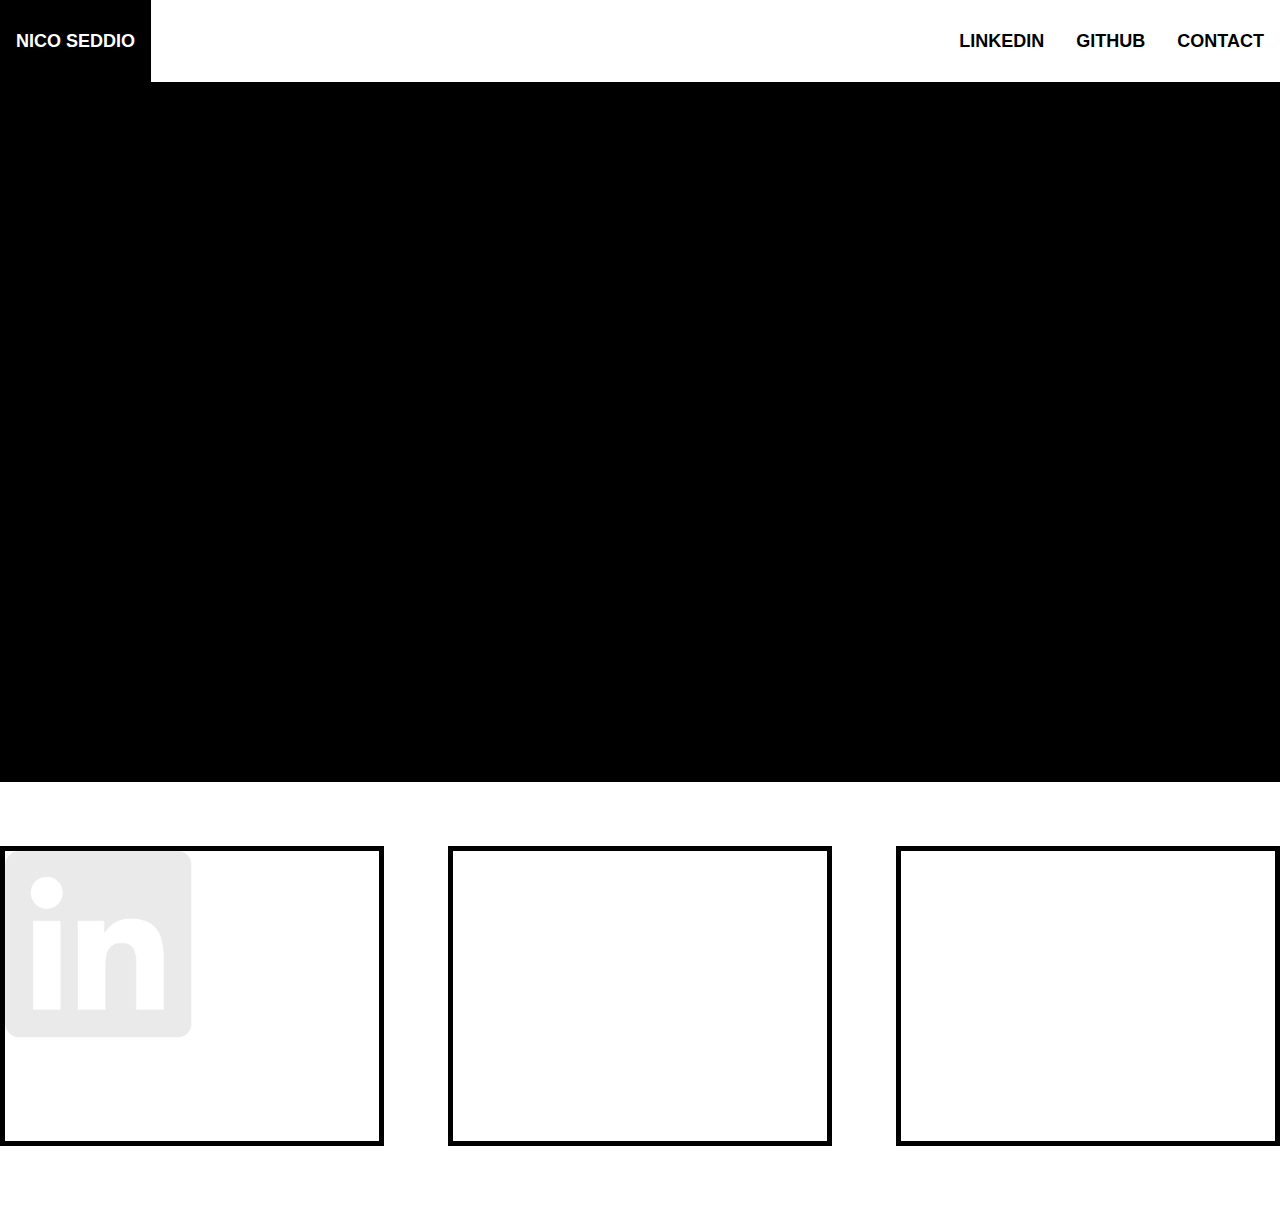
==== index.html @ 44d91ba2 "more home layout" ====
<!DOCTYPE html>
<html>

	<head>
		<title>Nico Seddio</title>
		<meta charset="UTF-8">
		<link rel="stylesheet" href="styles/reset.css">
		<link rel="stylesheet" href="styles/style.css?ver=1.0.00">
        	<link rel="icon" id="favicon" href="favicon.ico">
	</head>
	<body>
		<header>
			<nav class="width-page center floated-children">
				<a href="https://nicoseddio.com">Nico Seddio</a>
				<menu>
					<a href="https://nicoseddio.com/linkedin">LinkedIn</a>
					<a href="https://nicoseddio.com/github">GitHub</a>
					<a href="https://nicoseddio.com/">Contact</a>
				</menu>
			</nav>
		</header>
		<main>
			<section class="banner"></section>
			
			<!-- social media icons -->
			<section class="flex-container">
				<a class="module">
					<div class="image-container">
						<img src="media/images/social_linkedin_white.png">
					</div>
				</a>
				<a class="module"></a>
				<a class="module"></a>
			</section>
		</main>
		<footer>
		</footer>
	</body>
</html>
---- styles/style.css ----
* {
	margin:0;
	padding:0;
	box-sizing: border-box;
	-webkit-box-sizing: border-box;
	-moz-box-sizing: border-box;
}
body {
	display: inherit;
	background: white;
	font-family: sans-serif;
	color: black;
	font-size: 18px;
	z-index: 100;
}
body header {
	max-width:1280px;
	margin: 0 auto;
}
body main {
	max-width:1280px;
	margin: 0 auto;
}
body footer {
	max-width:1280px;
	margin: 0 auto;
}

a {
	text-decoration:none;
	color: inherit;
	font-weight: bold;
	text-transform: uppercase;
	-o-transition:.3s;
	-ms-transition:.3s;
	-moz-transition:.3s;
	-webkit-transition:.3s;
	transition:.3s;
}
a:hover {
	color: white;
	background-color: black;
}

img {
	width: 100%;
}
.image-container {
	width: 50%;
}
nav a {
	float: left;
	padding: 32px 16px;
}
nav menu {
	float: right;
}

main .banner {
	height:700px;
	background-color:black;
}

.flex-container {
	display: flex;
	flex-direction: row;
	justify-content: space-between;
}

.floated-children:after {
	content: "";
	display: table;
	clear:both;
}

.module {
	border: 5px solid black;
	margin: 64px 0;
	width: 30%;
	min-height: 300px;
}
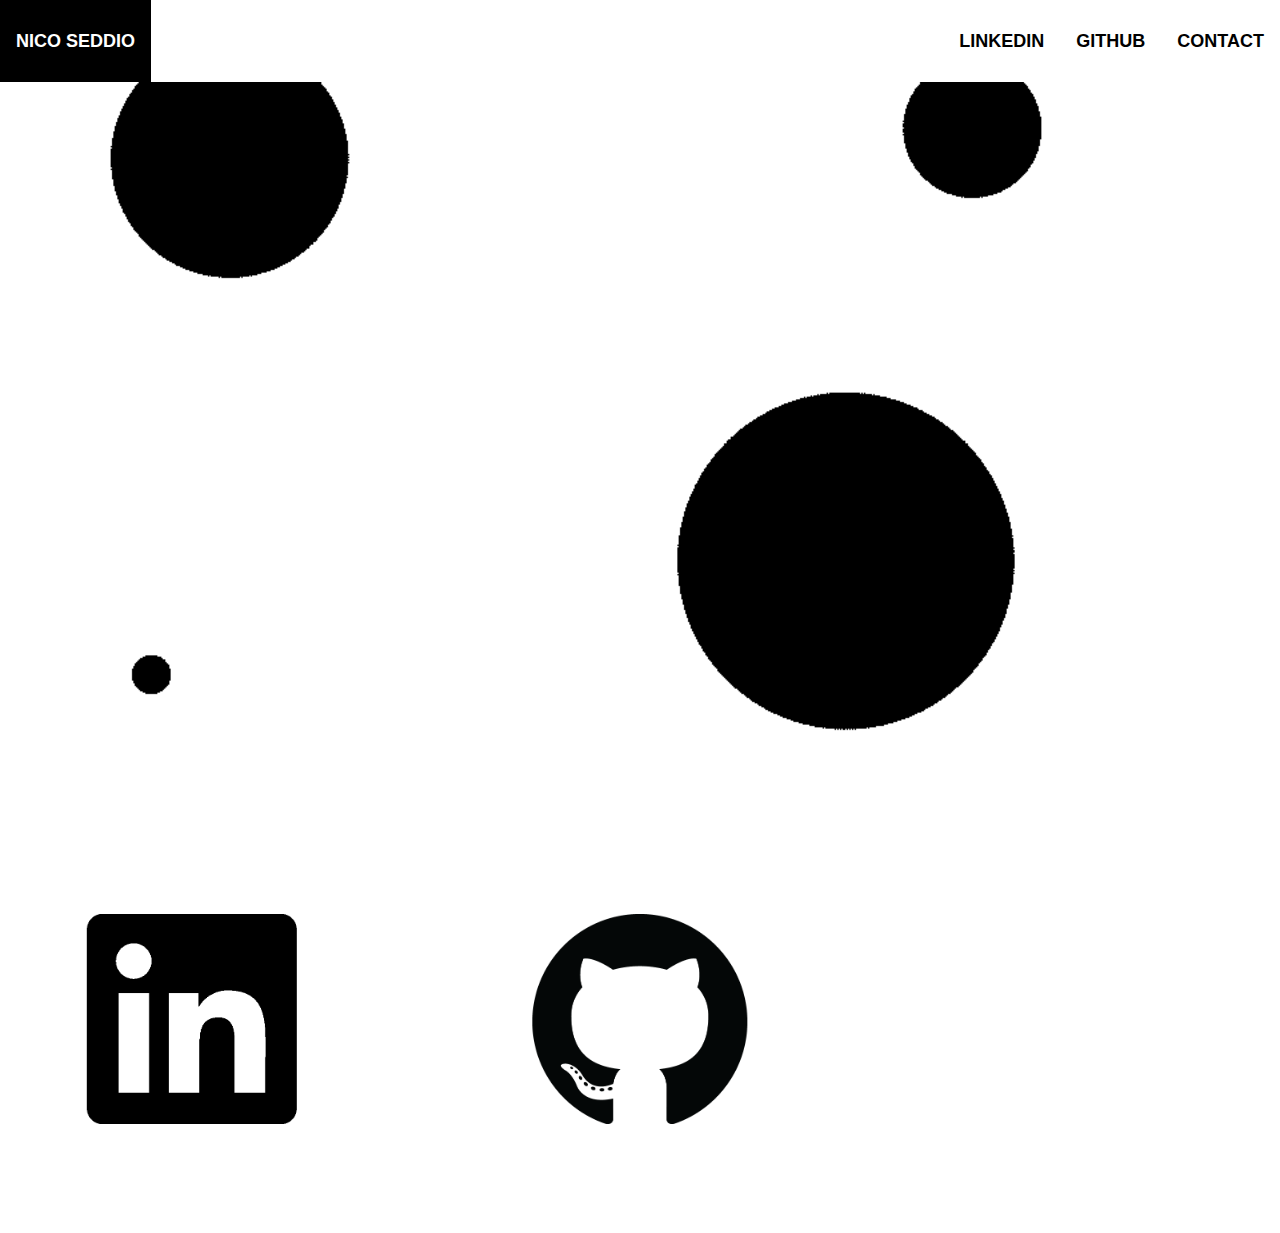
==== commit 3b9c6da6: "added banner, fixed icons" ====
--- a/index.html
+++ b/index.html
@@ -20,16 +20,26 @@
 			</nav>
 		</header>
 		<main>
-			<section class="banner"></section>
+			<section class="banner">
+				<img src="media/images/coverloop.gif">
+			</section>
 			
 			<!-- social media icons -->
 			<section class="flex-container">
-				<a class="module">
-					<div class="image-container">
+
+				<a href="https://nicoseddio.com/linkedin" class="module inverting-icon">
+					<div class="icon-container">
+						<img src="media/images/social_linkedin_black.png" class="icon-top">
 						<img src="media/images/social_linkedin_white.png">
 					</div>
 				</a>
-				<a class="module"></a>
+
+				<a href="https://nicoseddio.com/github" class="module inverting-icon">
+					<div class="icon-container">
+						<img src="media/images/social_github_black.png" class="icon-top">
+						<img src="media/images/social_github_white.png">
+					</div>
+				</a>
 				<a class="module"></a>
 			</section>
 		</main>
--- a/styles/style.css
+++ b/styles/style.css
@@ -12,6 +12,7 @@
 	color: black;
 	font-size: 18px;
 	z-index: 100;
+	box-sizing: border-box;
 }
 body header {
 	max-width:1280px;
@@ -56,11 +57,6 @@
 	float: right;
 }
 
-main .banner {
-	height:700px;
-	background-color:black;
-}
-
 .flex-container {
 	display: flex;
 	flex-direction: row;
@@ -74,8 +70,37 @@
 }
 
 .module {
-	border: 5px solid black;
+	/* border: 5px solid black; */
 	margin: 64px 0;
 	width: 30%;
 	min-height: 300px;
 }
+
+
+
+.inverting-icon .icon-container {
+	position: relative;
+	width: 70%;
+	height: 70%;
+	margin: auto;
+    top: 50%;
+    transform: translate(0%, -50%);
+}
+.inverting-icon img {
+	position: absolute;
+	/* overflow: hidden; */
+	max-width: 100%;
+	max-height: 100%;
+	width: auto;
+	height: auto;
+    top: 50%;
+    left: 50%;
+    transform: translate(-50%, -50%);
+}
+.inverting-icon .icon-top {
+	z-index: 9999;
+	transition: opacity .3s linear;
+}
+.inverting-icon:hover > .icon-container .icon-top {
+	opacity: 0%;
+}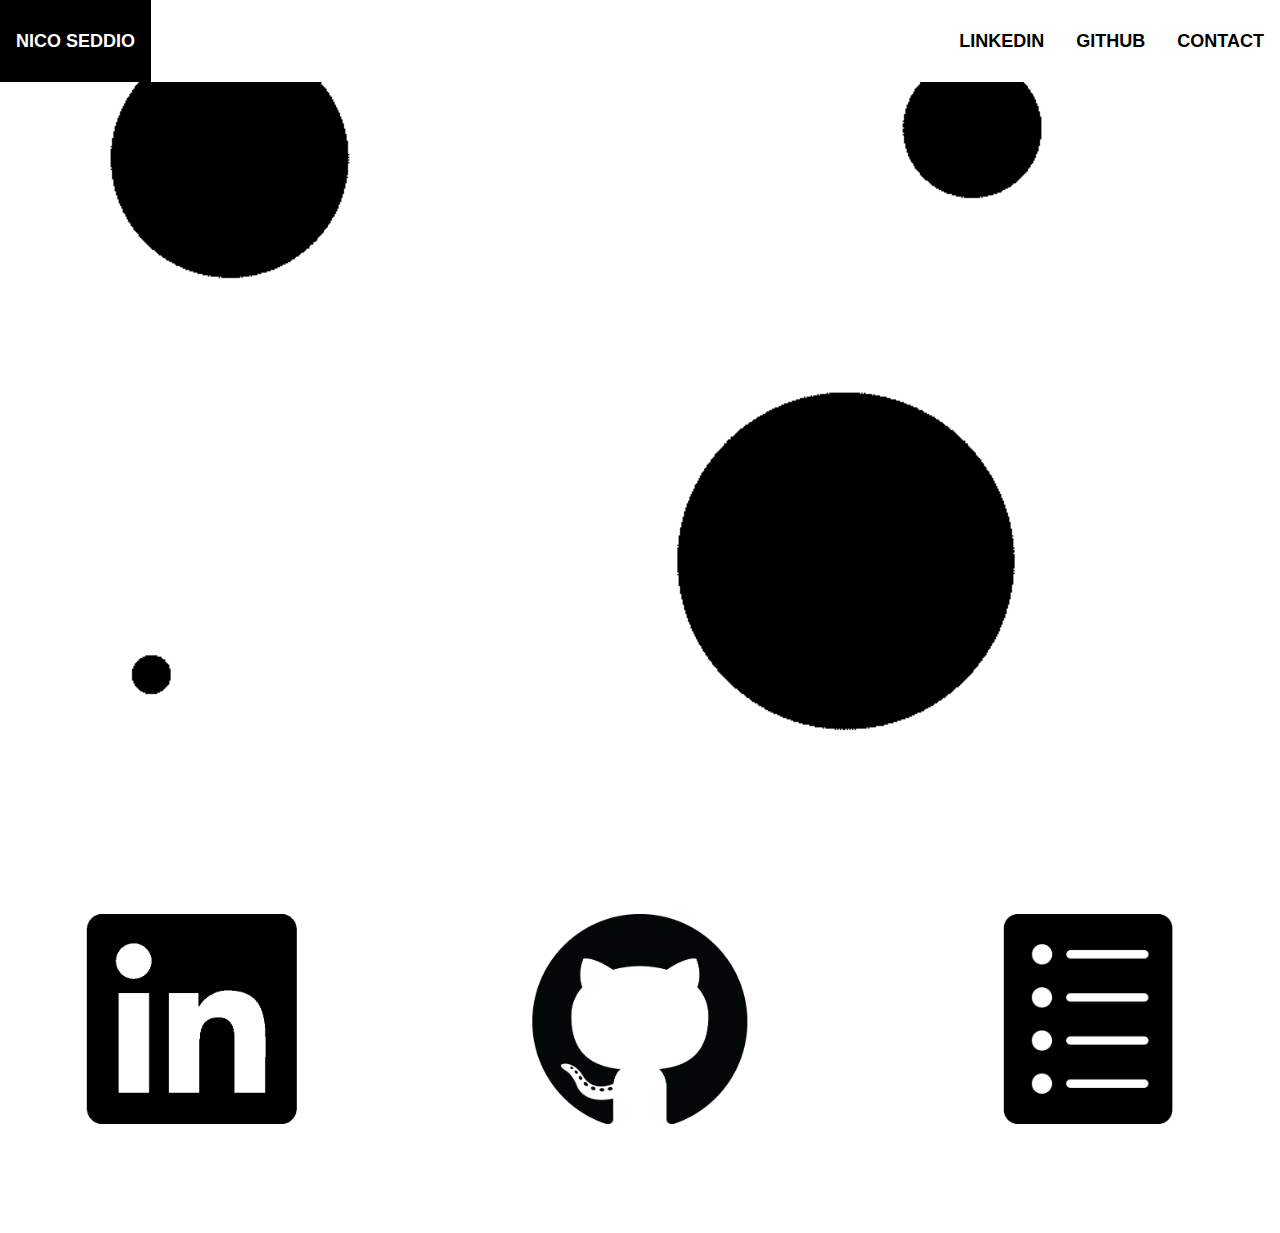
==== commit ece3a2f5: "front page edits" ====
--- a/index.html
+++ b/index.html
@@ -40,8 +40,16 @@
 						<img src="media/images/social_github_white.png">
 					</div>
 				</a>
-				<a class="module"></a>
+
+				<a href="https://nicoseddio.com/documents/resume.pdf" class="module inverting-icon">
+					<div class="icon-container">
+						<img src="media/images/icon_resume_black.png" class="icon-top">
+						<img src="media/images/icon_resume_white.png">
+					</div>
+				</a>
+
 			</section>
+
 		</main>
 		<footer>
 		</footer>
--- a/styles/style.css
+++ b/styles/style.css
@@ -45,9 +45,6 @@
 
 img {
 	width: 100%;
-}
-.image-container {
-	width: 50%;
 }
 nav a {
 	float: left;
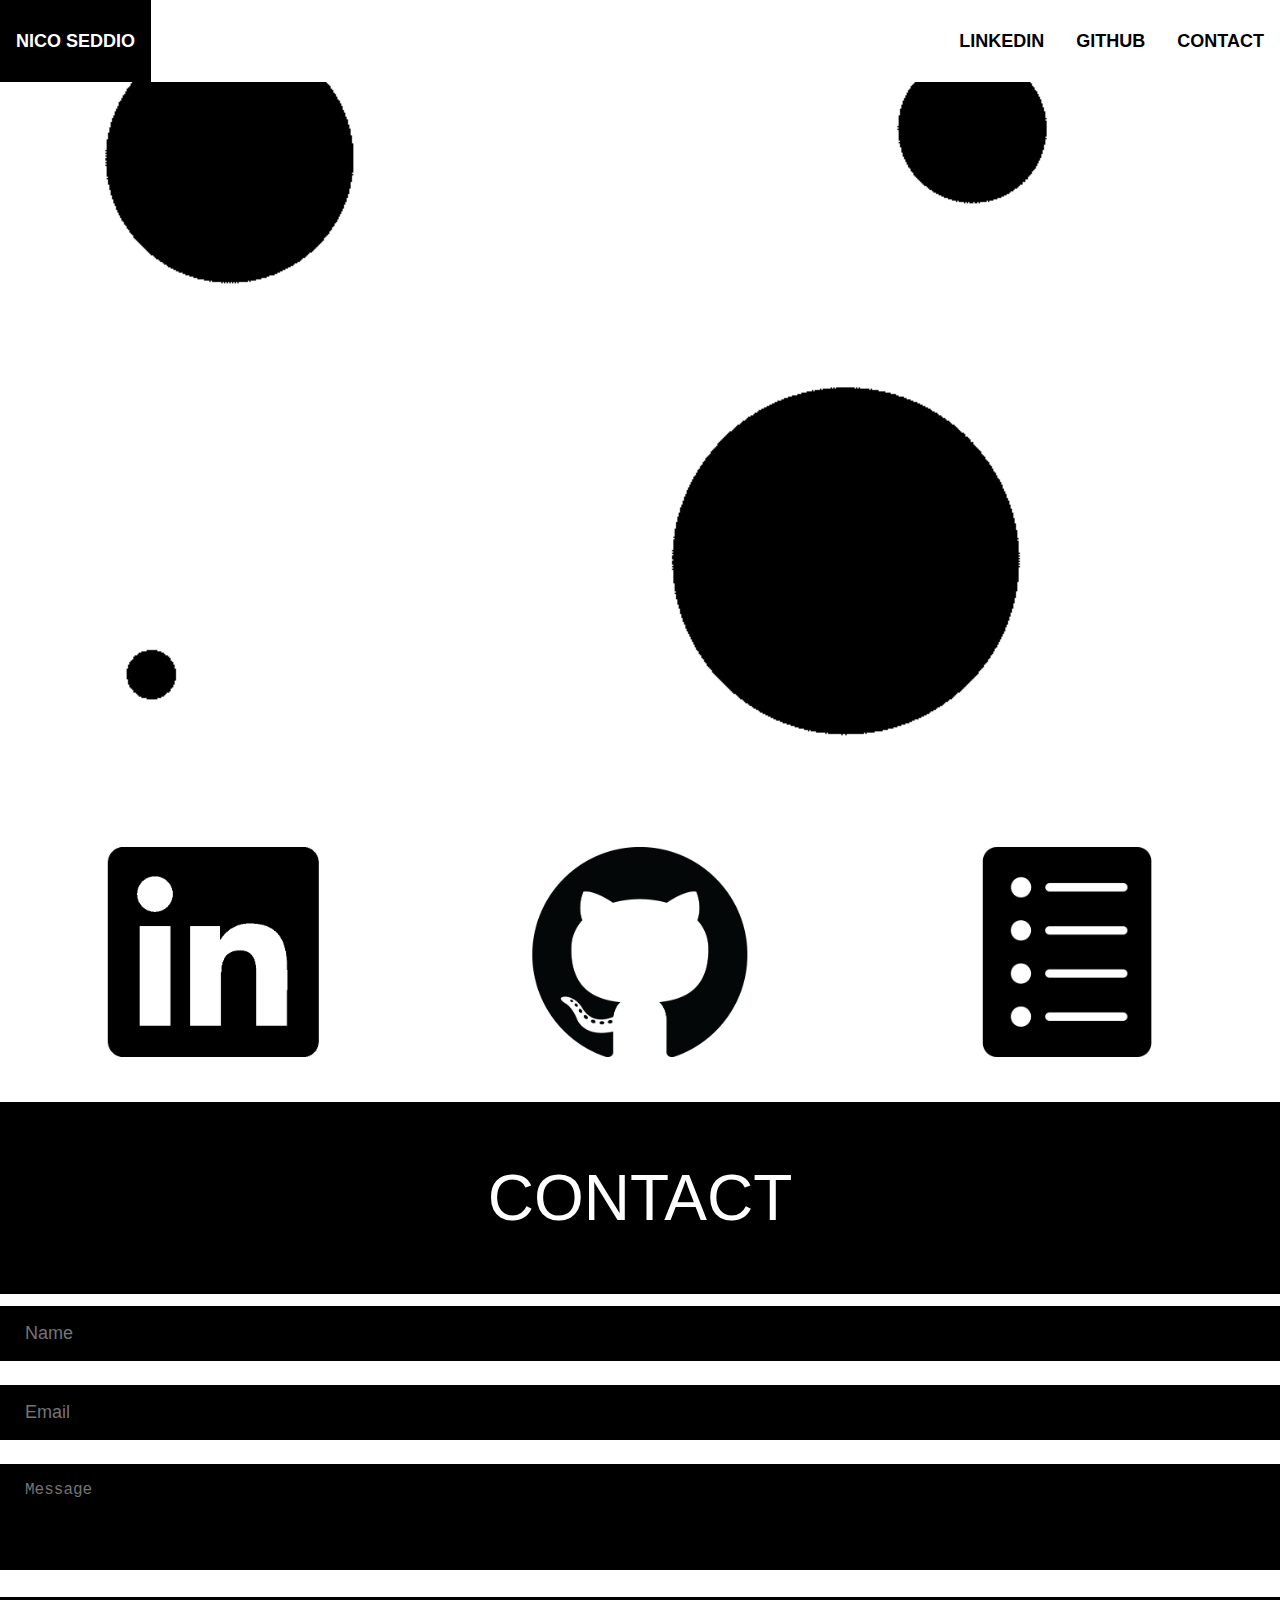
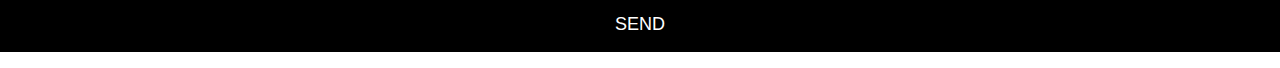
==== commit 2cf75d40: "front page edits" ====
--- a/index.html
+++ b/index.html
@@ -26,28 +26,39 @@
 			
 			<!-- social media icons -->
 			<section class="flex-container">
-
 				<a href="https://nicoseddio.com/linkedin" class="module inverting-icon">
 					<div class="icon-container">
 						<img src="media/images/social_linkedin_black.png" class="icon-top">
 						<img src="media/images/social_linkedin_white.png">
 					</div>
 				</a>
-
 				<a href="https://nicoseddio.com/github" class="module inverting-icon">
 					<div class="icon-container">
 						<img src="media/images/social_github_black.png" class="icon-top">
 						<img src="media/images/social_github_white.png">
 					</div>
 				</a>
-
 				<a href="https://nicoseddio.com/documents/resume.pdf" class="module inverting-icon">
 					<div class="icon-container">
 						<img src="media/images/icon_resume_black.png" class="icon-top">
 						<img src="media/images/icon_resume_white.png">
 					</div>
 				</a>
+			</section>
 
+			<!-- <section>
+				<h1>About</h1>
+				<p>This is a placeholder section!</p>
+			</section> -->
+			
+			<section>
+				<h1>Contact</h1>
+				<form onsubmit="return false">
+					<input type="text" placeholder="Name" id="contactFormInputName" />
+					<input type="email" placeholder="Email" id="contactFormInputEmail" />
+					<textarea placeholder="Message" id="contactFormInputMessage" rows="4"></textarea>
+					<button onclick="sendContactMeForm();">Send</button>
+				</form>
 			</section>
 
 		</main>
--- a/styles/style.css
+++ b/styles/style.css
@@ -27,6 +27,16 @@
 	margin: 0 auto;
 }
 
+h1 {
+	font-size: 64px;
+	text-transform: uppercase;
+	text-align: center;
+	width: 100%;
+	color: white;
+	background-color: black;
+	padding: 64px;
+}
+
 a {
 	text-decoration:none;
 	color: inherit;
@@ -45,6 +55,7 @@
 
 img {
 	width: 100%;
+	display: block;
 }
 nav a {
 	float: left;
@@ -68,8 +79,8 @@
 
 .module {
 	/* border: 5px solid black; */
-	margin: 64px 0;
-	width: 30%;
+	margin: 0;
+	width: 33.3333%;
 	min-height: 300px;
 }
 
@@ -100,4 +111,35 @@
 }
 .inverting-icon:hover > .icon-container .icon-top {
 	opacity: 0%;
+}
+
+
+input {
+	width: 100%;
+	padding: 12px 20px;
+	margin: 12px 0;
+	border: 5px solid black;
+	background-color: black;
+	color: white;
+	font-size: large;
+}
+textarea {
+	width: 100%;
+	padding: 12px 20px;
+	margin: 12px 0;
+	border: 5px solid black;
+	background-color: black;
+	color: white;
+	font-size: large;
+	resize: none;
+}
+button {
+	width: 100%;
+	padding: 12px 20px;
+	margin: 12px 0;
+	border: 5px solid black;
+	background-color: black;
+	color: white;
+	font-size: large;
+	text-transform: uppercase;
 }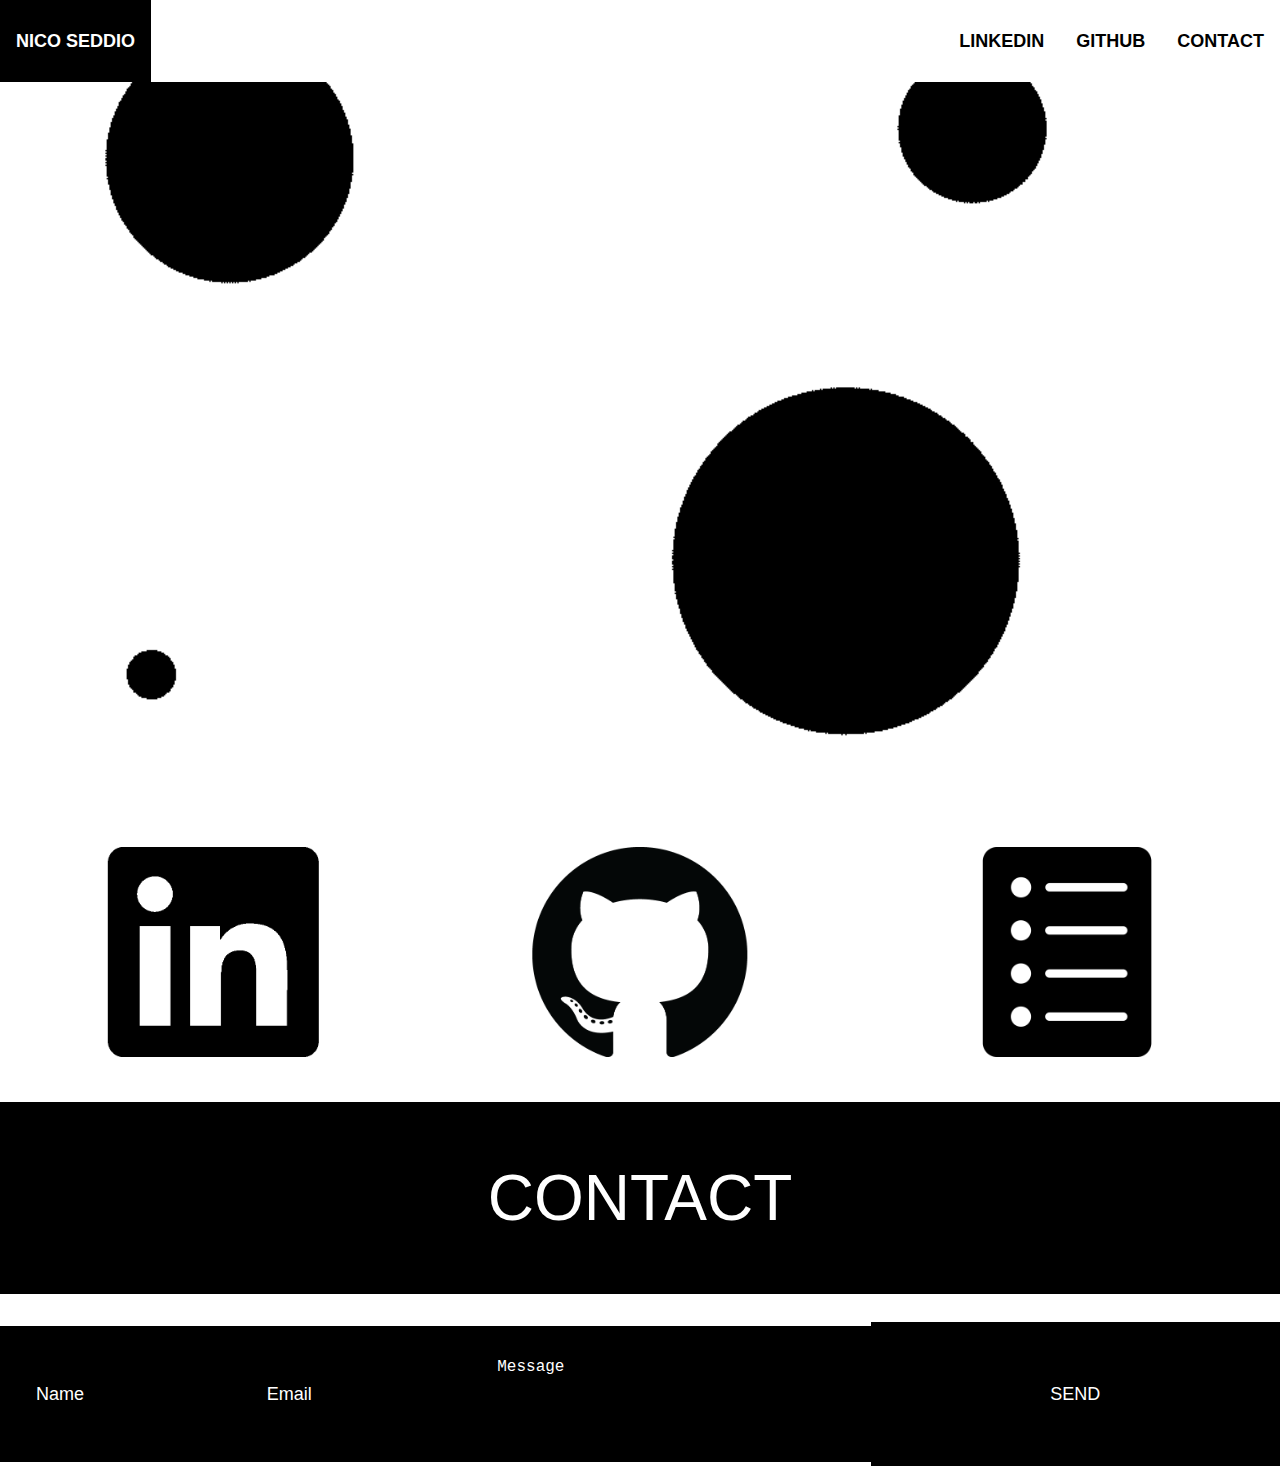
==== commit 2ebc2ef7: "front page edits" ====
--- a/index.html
+++ b/index.html
@@ -26,22 +26,22 @@
 			
 			<!-- social media icons -->
 			<section class="flex-container">
-				<a href="https://nicoseddio.com/linkedin" class="module inverting-icon">
+				<a href="https://nicoseddio.com/linkedin" class="module inverting-icon" title="Visit my LinkedIn profile">
 					<div class="icon-container">
-						<img src="media/images/social_linkedin_black.png" class="icon-top">
-						<img src="media/images/social_linkedin_white.png">
+						<img src="media/images/social_linkedin_black.png" class="icon-top" alt="linkedin icon">
+						<img src="media/images/social_linkedin_white.png" alt="linkedin icon">
 					</div>
 				</a>
-				<a href="https://nicoseddio.com/github" class="module inverting-icon">
+				<a href="https://nicoseddio.com/github" class="module inverting-icon" title="Explore my GitHub repositories">
 					<div class="icon-container">
-						<img src="media/images/social_github_black.png" class="icon-top">
-						<img src="media/images/social_github_white.png">
+						<img src="media/images/social_github_black.png" class="icon-top" alt="github icon">
+						<img src="media/images/social_github_white.png" alt="github icon image">
 					</div>
 				</a>
-				<a href="https://nicoseddio.com/documents/resume.pdf" class="module inverting-icon">
+				<a href="https://nicoseddio.com/documents/resume.pdf" class="module inverting-icon" title="Download my resume">
 					<div class="icon-container">
-						<img src="media/images/icon_resume_black.png" class="icon-top">
-						<img src="media/images/icon_resume_white.png">
+						<img src="media/images/icon_resume_black.png" class="icon-top" alt="resume icon">
+						<img src="media/images/icon_resume_white.png" alt="resume icon">
 					</div>
 				</a>
 			</section>
@@ -51,13 +51,13 @@
 				<p>This is a placeholder section!</p>
 			</section> -->
 			
-			<section>
+			<section title="Contact form">
 				<h1>Contact</h1>
-				<form onsubmit="return false">
-					<input type="text" placeholder="Name" id="contactFormInputName" />
-					<input type="email" placeholder="Email" id="contactFormInputEmail" />
-					<textarea placeholder="Message" id="contactFormInputMessage" rows="4"></textarea>
-					<button onclick="sendContactMeForm();">Send</button>
+				<form class="flex-container" onsubmit="return false">
+					<input type="text" placeholder="Name" class="width-half" id="contactFormInputName" />
+					<input type="email" placeholder="Email" class="width-half" id="contactFormInputEmail" />
+					<textarea placeholder="Message" class="width-full" id="contactFormInputMessage" rows="4"></textarea>
+					<button onclick="sendContactMeForm();" class="width-full" >Send</button>
 				</form>
 			</section>
 
--- a/styles/style.css
+++ b/styles/style.css
@@ -35,6 +35,7 @@
 	color: white;
 	background-color: black;
 	padding: 64px;
+	margin-bottom: 16px;
 }
 
 a {
@@ -69,6 +70,12 @@
 	display: flex;
 	flex-direction: row;
 	justify-content: space-between;
+}
+.width-full {
+	width: 100%;
+}
+.width-half {
+	width: 50%;
 }
 
 .floated-children:after {
@@ -116,18 +123,33 @@
 
 input {
 	width: 100%;
-	padding: 12px 20px;
-	margin: 12px 0;
-	border: 5px solid black;
+	padding: 16px 20px;
+	margin: 16px 0;
+	border: 16px solid black;
 	background-color: black;
 	color: white;
 	font-size: large;
 }
+::placeholder { /* Chrome, Firefox, Opera, Safari 10.1+ */
+	color: white;
+	opacity: 1; /* Firefox */
+} 
+:-ms-input-placeholder { /* Internet Explorer 10-11 */
+	color: white;
+}  
+::-ms-input-placeholder { /* Microsoft Edge */
+	color: white;
+}
+:focus {
+	outline: none;
+	background-color: white;
+	color: black;
+}
 textarea {
 	width: 100%;
-	padding: 12px 20px;
-	margin: 12px 0;
-	border: 5px solid black;
+	padding: 16px 20px;
+	margin: 16px 0;
+	border: 16px solid black;
 	background-color: black;
 	color: white;
 	font-size: large;
@@ -137,7 +159,7 @@
 	width: 100%;
 	padding: 12px 20px;
 	margin: 12px 0;
-	border: 5px solid black;
+	border: 16px solid black;
 	background-color: black;
 	color: white;
 	font-size: large;
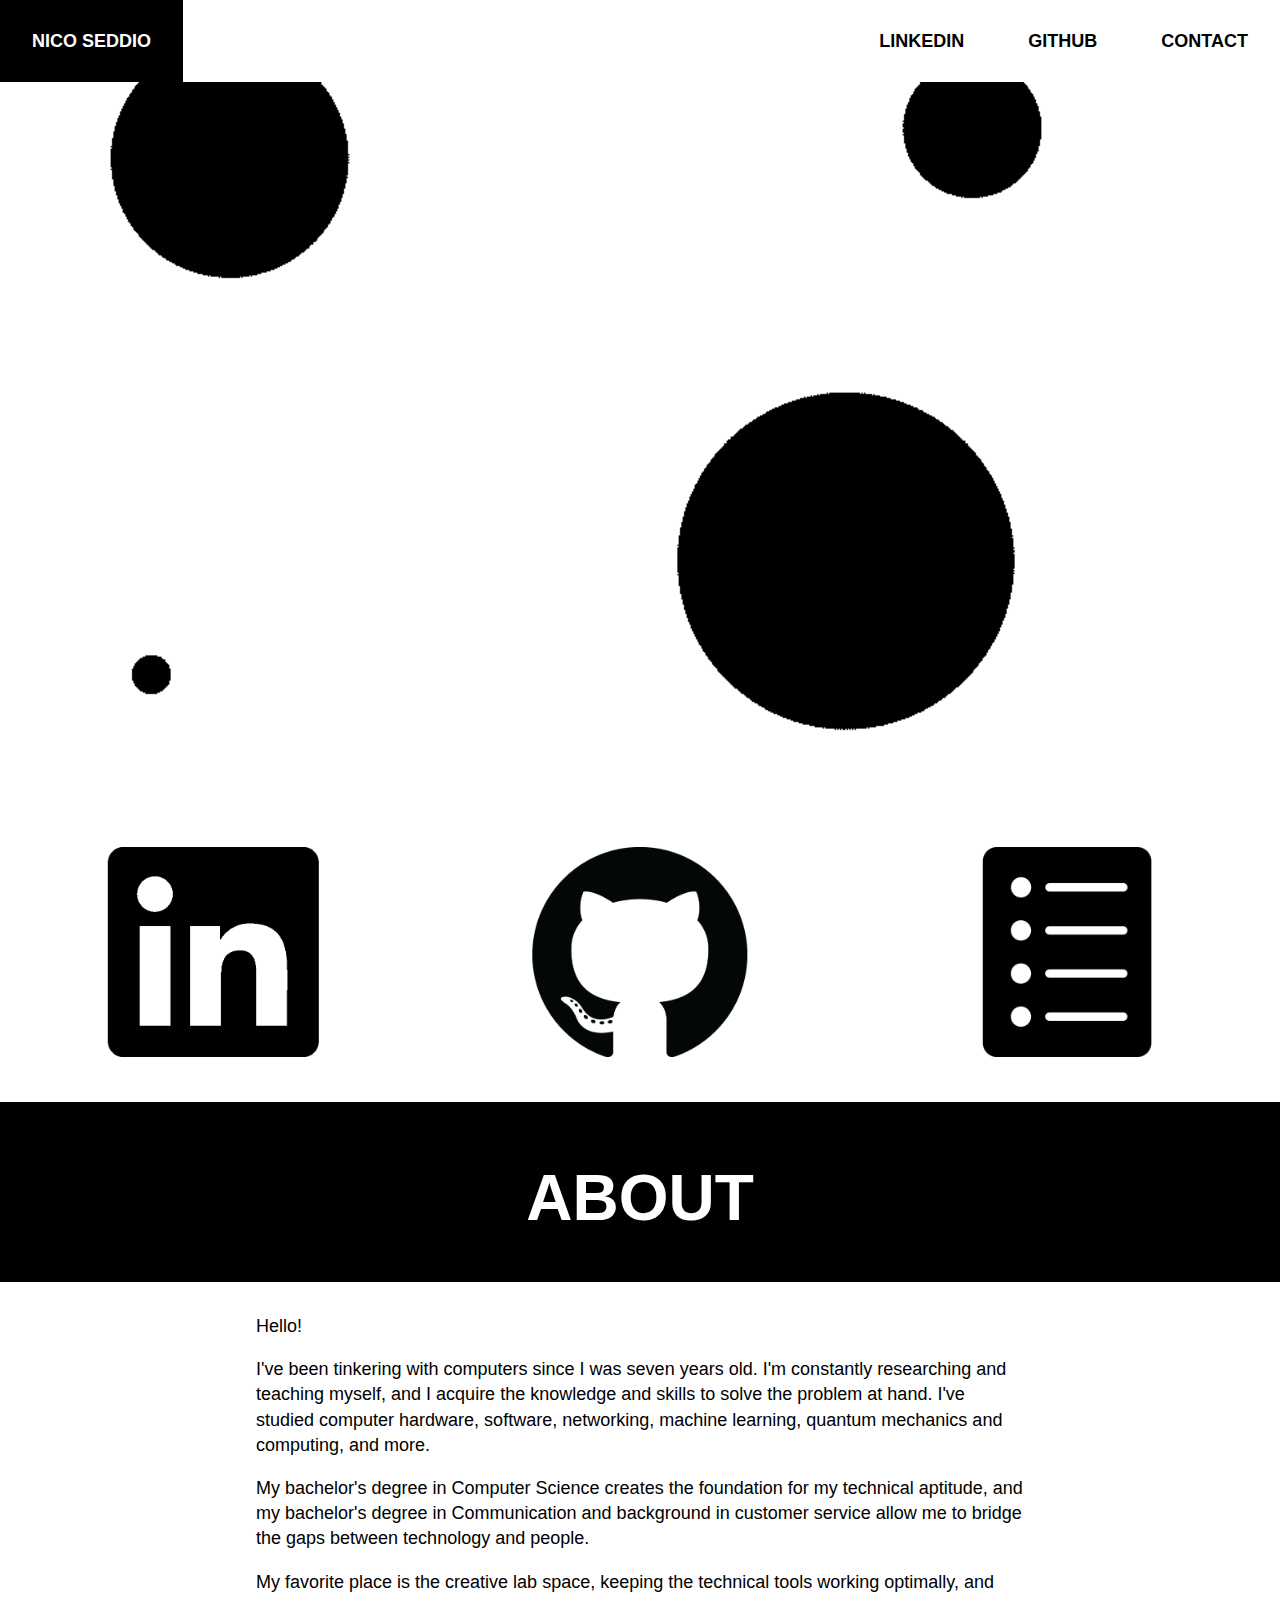
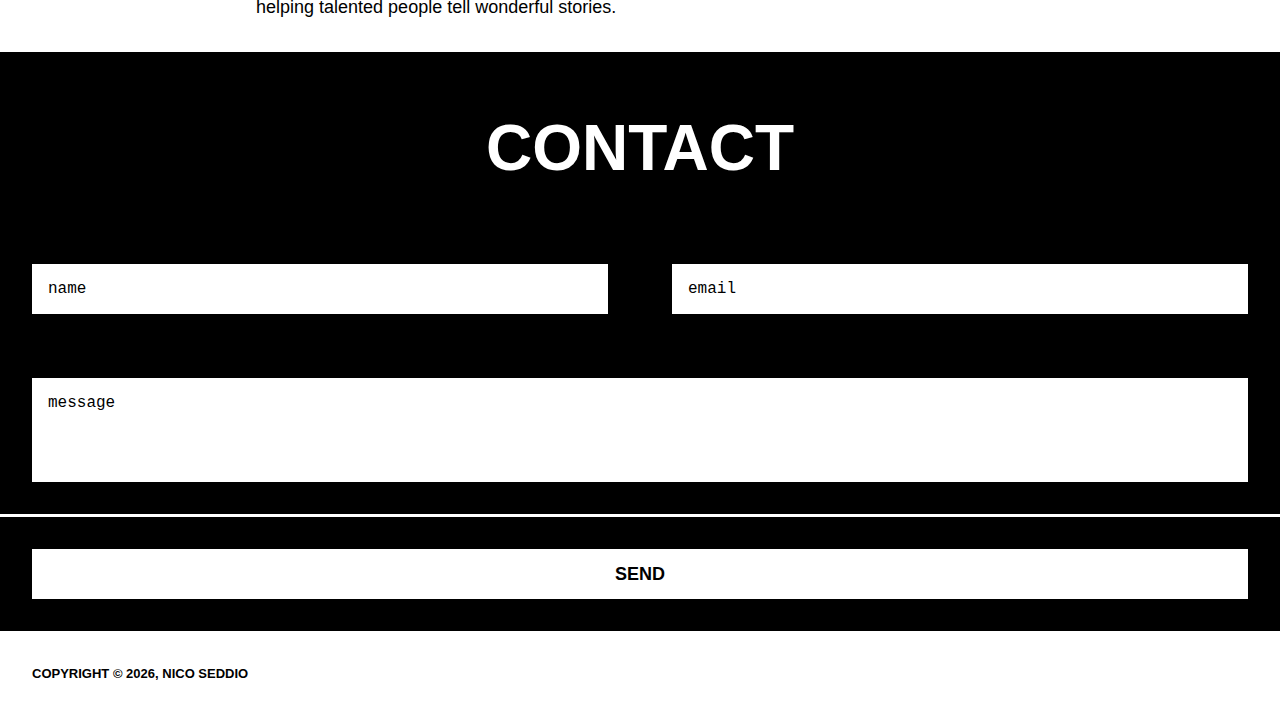
==== commit c1e45079: "front page edits. finished contact form, started about section." ====
--- a/index.html
+++ b/index.html
@@ -6,7 +6,7 @@
 		<meta charset="UTF-8">
 		<link rel="stylesheet" href="styles/reset.css">
 		<link rel="stylesheet" href="styles/style.css?ver=1.0.00">
-        	<link rel="icon" id="favicon" href="favicon.ico">
+        <link rel="icon" id="favicon" href="favicon.ico">
 	</head>
 	<body>
 		<header>
@@ -15,11 +15,12 @@
 				<menu>
 					<a href="https://nicoseddio.com/linkedin">LinkedIn</a>
 					<a href="https://nicoseddio.com/github">GitHub</a>
-					<a href="https://nicoseddio.com/">Contact</a>
+					<a href="#ContactMe">Contact</a>
 				</menu>
 			</nav>
 		</header>
 		<main>
+
 			<section class="banner">
 				<img src="media/images/coverloop.gif">
 			</section>
@@ -46,23 +47,32 @@
 				</a>
 			</section>
 
-			<!-- <section>
+			<section>
 				<h1>About</h1>
-				<p>This is a placeholder section!</p>
-			</section> -->
+				<article>
+					<p>Hello!</p>
+					<br>
+					<p>I've been tinkering with computers since I was seven years old. I'm constantly researching and teaching myself, and I acquire the knowledge and skills to solve the problem at hand. I've studied computer hardware, software, networking, machine learning, quantum mechanics and computing, and more.</p>
+					<br>
+					<p>My bachelor's degree in Computer Science creates the foundation for my technical aptitude, and my bachelor's degree in Communication and background in customer service allow me to bridge the gaps between technology and people.</p>	
+					<br>
+					<p>My favorite place is the creative lab space, keeping the technical tools working optimally, and helping talented people tell wonderful stories.</p>
+				</article>
+			</section>
 			
-			<section title="Contact form">
+			<form action="https://formspree.io/f/myybeqew" method="POST" title="Contact me form" id="ContactMe">
 				<h1>Contact</h1>
-				<form class="flex-container" onsubmit="return false">
-					<input type="text" placeholder="Name" class="width-half" id="contactFormInputName" />
-					<input type="email" placeholder="Email" class="width-half" id="contactFormInputEmail" />
-					<textarea placeholder="Message" class="width-full" id="contactFormInputMessage" rows="4"></textarea>
-					<button onclick="sendContactMeForm();" class="width-full" >Send</button>
-				</form>
-			</section>
+				<input type="text" name="name" placeholder="name" title="Enter your name"
+					/><input type="email" name="_replyto" placeholder="email" title="Enter your e-mail address"/>
+				<input type="hidden" name="_subject" value="New Contact Request via nicoseddio.com" />
+				<textarea  name="message" placeholder="message" id="contactFormInputMessage" rows="4" title="Enter your message to me"></textarea>
+				<button type="submit" title="Submit contact form">Send</button>
+			</form>
 
 		</main>
 		<footer>
+			<small>Copyright &copy; <span id="copyrightYear">2020</span>, Nico Seddio</small>
+			<script>document.getElementById("copyrightYear").textContent = new Date().getFullYear()</script>
 		</footer>
 	</body>
 </html>
--- a/styles/style.css
+++ b/styles/style.css
@@ -1,9 +1,18 @@
 * {
+	/* layout */
 	margin:0;
 	padding:0;
 	box-sizing: border-box;
 	-webkit-box-sizing: border-box;
 	-moz-box-sizing: border-box;
+	background-repeat: no-repeat;
+
+	/* transitions */
+	-o-transition:.3s;
+	-ms-transition:.3s;
+	-moz-transition:.3s;
+	-webkit-transition:.3s;
+	transition:.3s;
 }
 body {
 	display: inherit;
@@ -25,17 +34,31 @@
 body footer {
 	max-width:1280px;
 	margin: 0 auto;
+
+	padding: 32px;
 }
 
 h1 {
 	font-size: 64px;
+	font-weight: bold;
 	text-transform: uppercase;
 	text-align: center;
 	width: 100%;
 	color: white;
 	background-color: black;
 	padding: 64px;
-	margin-bottom: 16px;
+	line-height: 1;
+	height: 180px;
+}
+p {
+	max-width: 768px;
+	line-height: 1.4;
+	margin: 0 auto;
+}
+small {
+	font-size: small;
+	font-weight: bold;
+	text-transform: uppercase;
 }
 
 a {
@@ -43,11 +66,6 @@
 	color: inherit;
 	font-weight: bold;
 	text-transform: uppercase;
-	-o-transition:.3s;
-	-ms-transition:.3s;
-	-moz-transition:.3s;
-	-webkit-transition:.3s;
-	transition:.3s;
 }
 a:hover {
 	color: white;
@@ -60,10 +78,14 @@
 }
 nav a {
 	float: left;
-	padding: 32px 16px;
+	padding: 32px 32px;
 }
 nav menu {
 	float: right;
+}
+
+article {
+	padding: 32px;
 }
 
 .flex-container {
@@ -122,46 +144,53 @@
 
 
 input {
-	width: 100%;
-	padding: 16px 20px;
-	margin: 16px 0;
-	border: 16px solid black;
-	background-color: black;
-	color: white;
+	font-family: monospace;
+	width: 50%;
+	padding: 16px 16px;
+	border: 32px solid black;
+	background-color: white;
+	color: black;
 	font-size: large;
 }
 ::placeholder { /* Chrome, Firefox, Opera, Safari 10.1+ */
-	color: white;
+	color: black;
 	opacity: 1; /* Firefox */
 } 
 :-ms-input-placeholder { /* Internet Explorer 10-11 */
-	color: white;
+	color: black;
 }  
 ::-ms-input-placeholder { /* Microsoft Edge */
-	color: white;
+	color: black;
 }
 :focus {
 	outline: none;
-	background-color: white;
+	/* background-color: black; */
+	border-color: black;
 	color: black;
 }
 textarea {
+	font-family: monospace;
 	width: 100%;
-	padding: 16px 20px;
-	margin: 16px 0;
-	border: 16px solid black;
-	background-color: black;
-	color: white;
+	padding: 16px 16px;
+	border: 32px solid black;
+	background-color: white;
+	color: black;
 	font-size: large;
 	resize: none;
 }
 button {
+	font: inherit;
 	width: 100%;
-	padding: 12px 20px;
-	margin: 12px 0;
-	border: 16px solid black;
+	padding: 16px 16px;
+	border: 32px solid black;
+	background-color: white;
+	color: black;
+	font-size: large;
+	font-weight: bold;
+	text-transform: uppercase;
+}
+button:hover {
 	background-color: black;
 	color: white;
-	font-size: large;
-	text-transform: uppercase;
+	cursor: pointer;
 }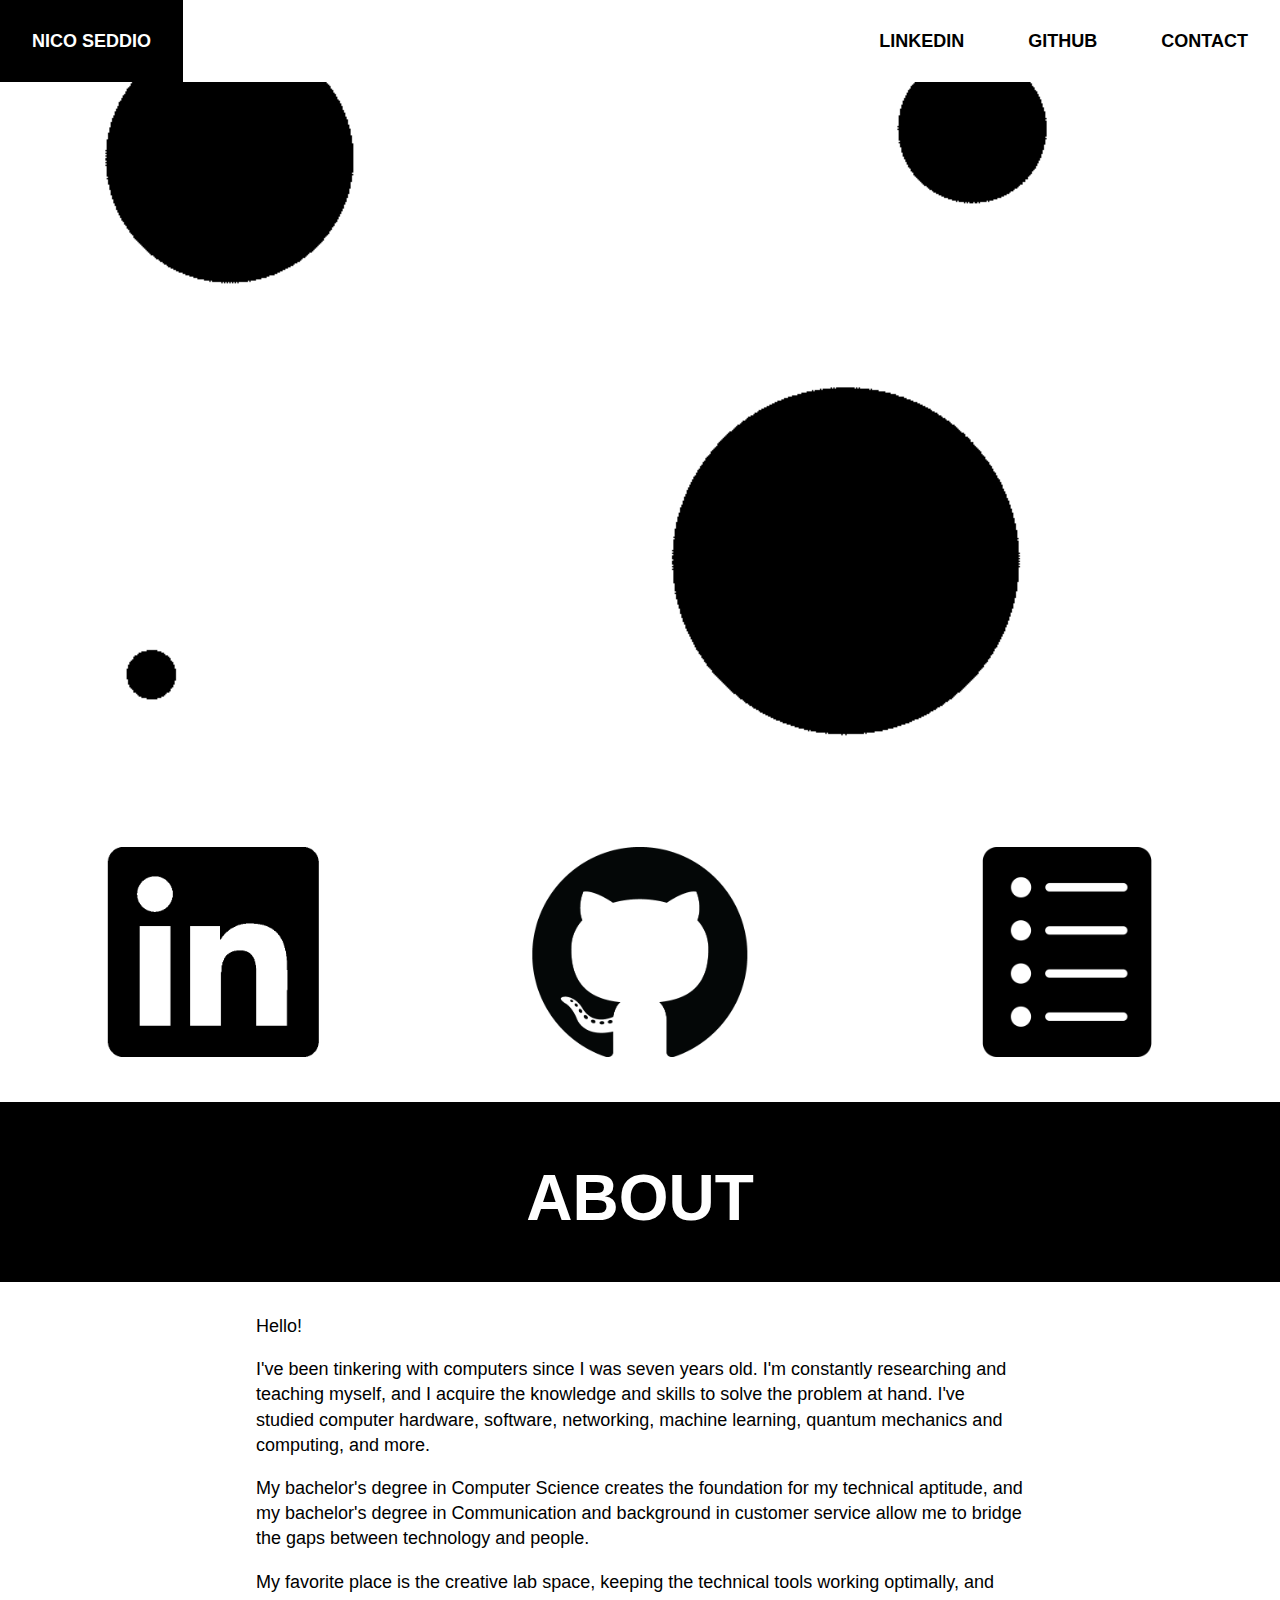
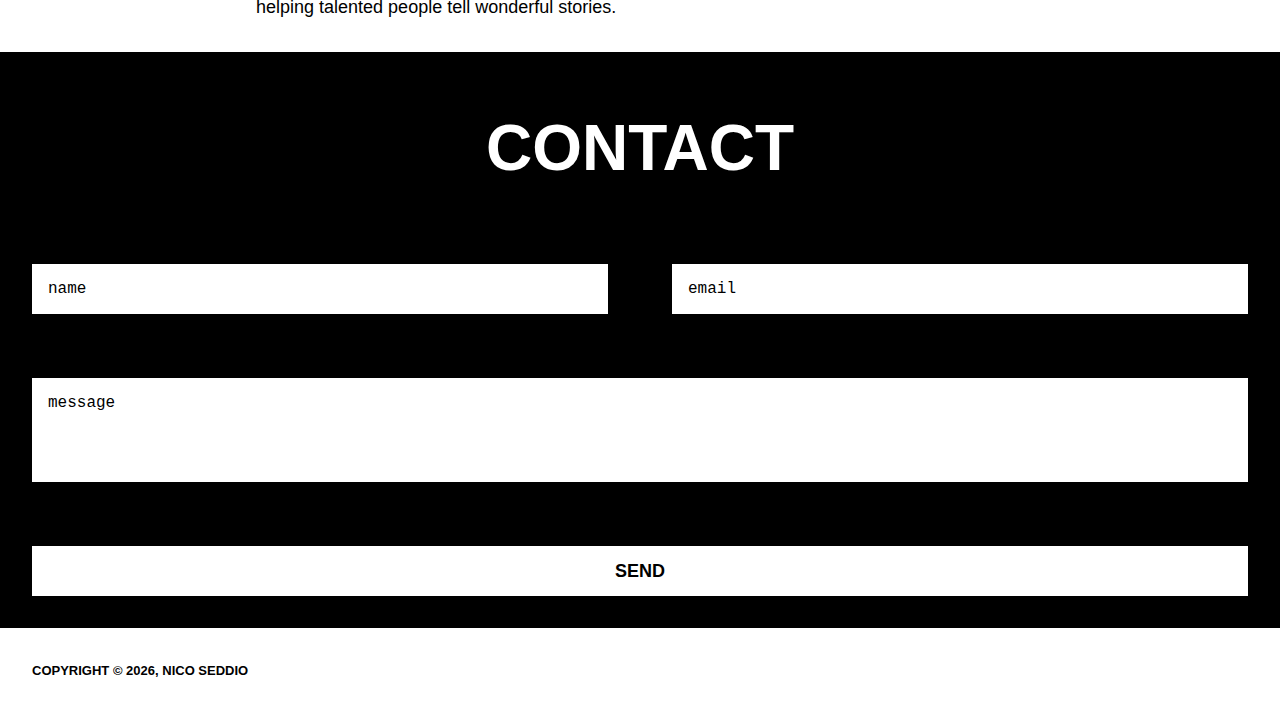
==== commit 4f32d802: "front page edits. finished contact form, started about section." ====
--- a/index.html
+++ b/index.html
@@ -62,10 +62,13 @@
 			
 			<form action="https://formspree.io/f/myybeqew" method="POST" title="Contact me form" id="ContactMe">
 				<h1>Contact</h1>
-				<input type="text" name="name" placeholder="name" title="Enter your name"
-					/><input type="email" name="_replyto" placeholder="email" title="Enter your e-mail address"/>
+				<label type="hidden" for="contactFormInputName">Requester's Name:</label>
+				<label type="hidden" for="contactFormInputEmail">Requester's E-mail:</label>
+				<input type="text" name="name" placeholder="name" title="Enter your name" id="contactFormInputName" required
+					/><input type="email" name="_replyto" placeholder="email" title="Enter your e-mail address" id="contactFormInputEmail" required/>
 				<input type="hidden" name="_subject" value="New Contact Request via nicoseddio.com" />
-				<textarea  name="message" placeholder="message" id="contactFormInputMessage" rows="4" title="Enter your message to me"></textarea>
+				<label type="hidden" for="contactFormInputMessage">Requester's Message:</label>
+				<textarea  name="message" placeholder="message" id="contactFormInputMessage" rows="4" title="Enter your message to me" required></textarea>
 				<button type="submit" title="Submit contact form">Send</button>
 			</form>
 
--- a/styles/style.css
+++ b/styles/style.css
@@ -169,6 +169,7 @@
 	color: black;
 }
 textarea {
+	display: block;
 	font-family: monospace;
 	width: 100%;
 	padding: 16px 16px;
@@ -193,4 +194,27 @@
 	background-color: black;
 	color: white;
 	cursor: pointer;
+}
+label { 
+    border: 0;
+    clip: rect(0 0 0 0);
+    height: 1px;
+    margin: -1px;
+    overflow: hidden;
+    padding: 0;
+    position: absolute;
+    width: 1px;
+}
+
+
+/* iphone */
+textarea,
+input.text,
+input[type="text"],
+input[type="email"],
+input[type="button"],
+input[type="submit"],
+.input-checkbox {
+-webkit-appearance: none;
+border-radius: 0;
 }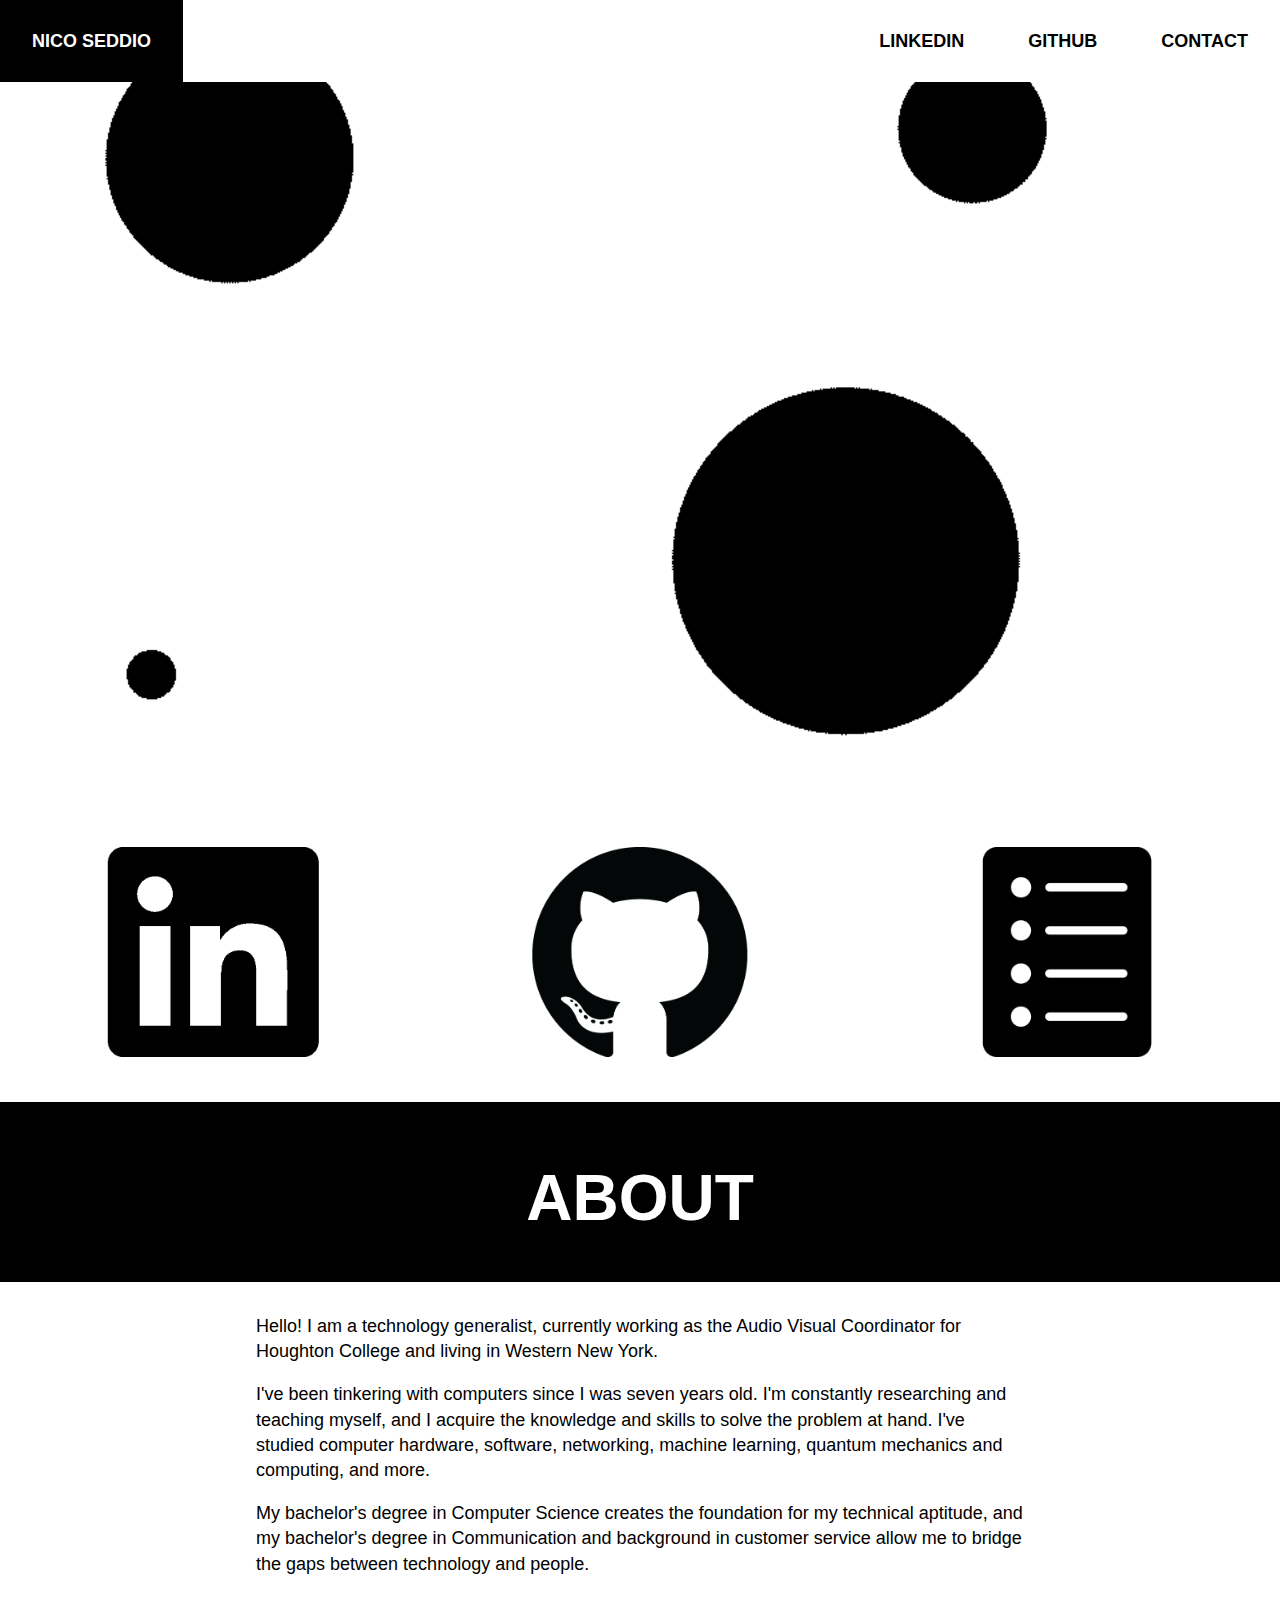
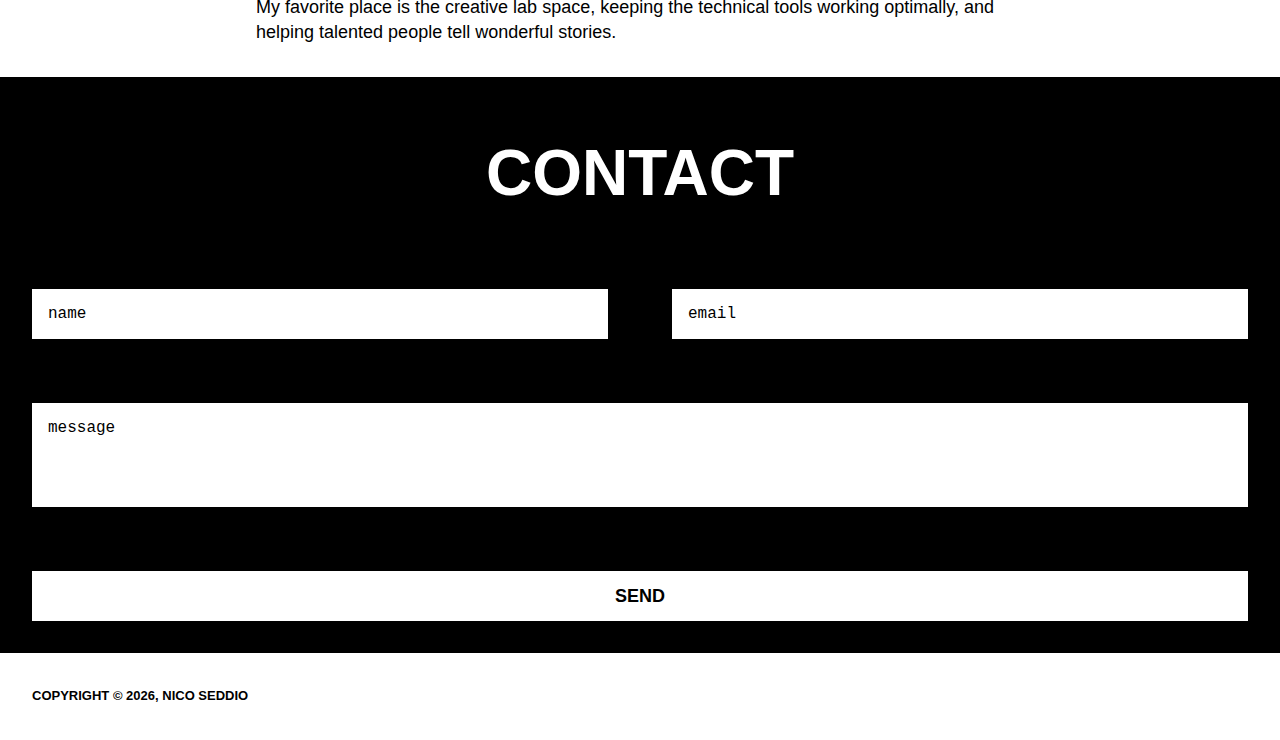
==== commit 757365f6: "added to about section." ====
--- a/index.html
+++ b/index.html
@@ -50,7 +50,7 @@
 			<section>
 				<h1>About</h1>
 				<article>
-					<p>Hello!</p>
+					<p>Hello! I am a technology generalist, currently working as the Audio Visual Coordinator for Houghton College and living in Western New York.</p>
 					<br>
 					<p>I've been tinkering with computers since I was seven years old. I'm constantly researching and teaching myself, and I acquire the knowledge and skills to solve the problem at hand. I've studied computer hardware, software, networking, machine learning, quantum mechanics and computing, and more.</p>
 					<br>
